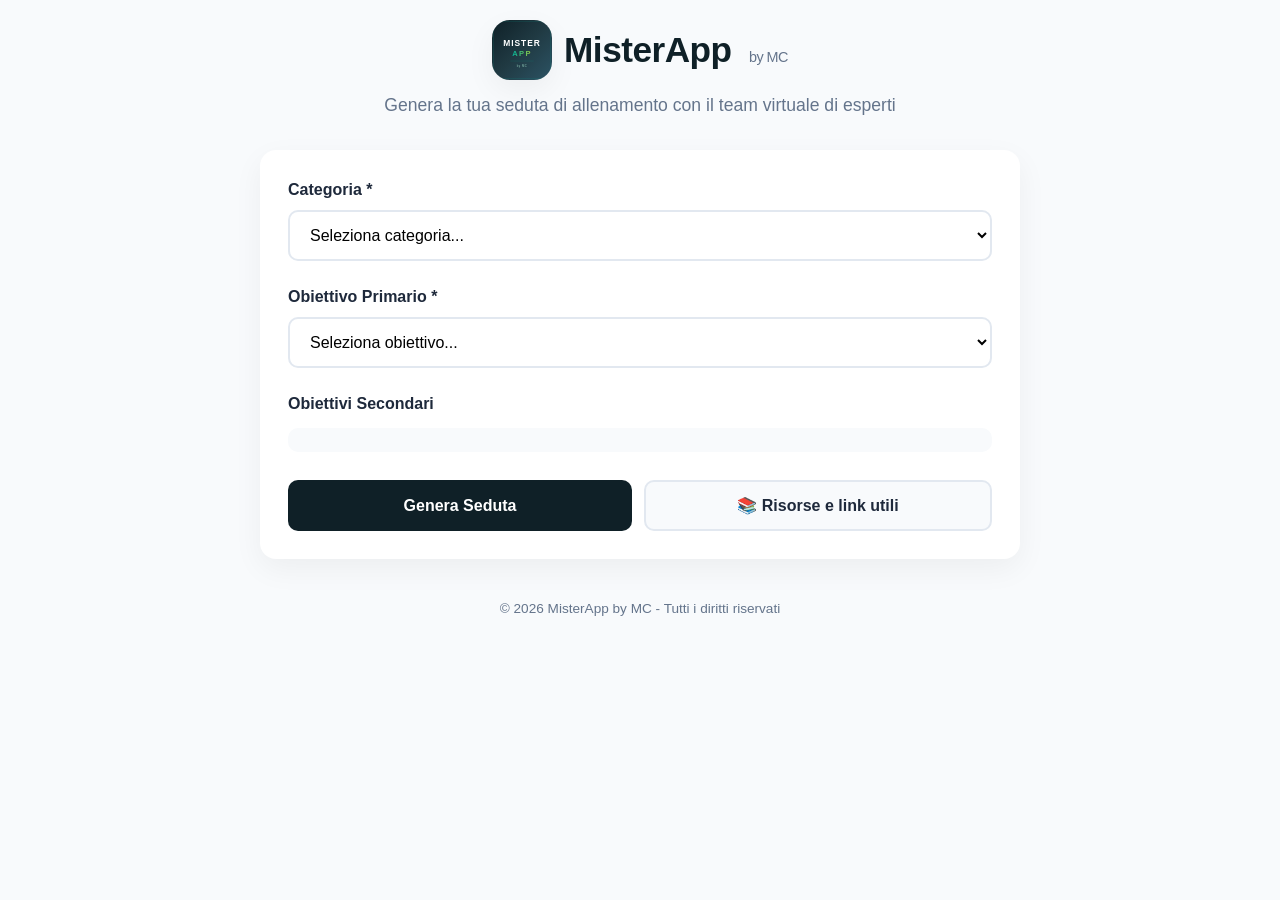
==== index.html @ bcd7efe0 "Add files via upload" ====
<!DOCTYPE html>
<html lang="it">
<head>
  <meta charset="UTF-8">
  <meta name="viewport" content="width=device-width, initial-scale=1.0, maximum-scale=1.0, user-scalable=yes, viewport-fit=cover">
  <meta name="theme-color" content="#0f2027">
  <meta name="apple-mobile-web-app-capable" content="yes">
  <meta name="apple-mobile-web-app-status-bar-style" content="black-translucent">
  <link rel="manifest" href="/manifest.json">
  <link rel="icon" type="image/svg+xml" href="/assets/icons/logo.svg">
  <link rel="apple-touch-icon" href="/assets/icons/icon-192.png">
  <title>MisterApp - Genera Sedute di Allenamento</title>
  <link rel="stylesheet" href="/assets/css/style.css">
</head>
<body>
  <div class="app-container">
    <header class="app-header">
      <div class="logo-container">
        <img src="/assets/icons/logo.svg" alt="MisterApp Logo" class="logo">
        <h1 class="app-title">MisterApp <span class="byline">by MC</span></h1>
      </div>
      <p class="app-description">Genera la tua seduta di allenamento con il team virtuale di esperti</p>
    </header>

    <main class="main-content">
      <form id="generatorForm" class="generator-form">
        <div class="form-group">
          <label for="categoria">Categoria *</label>
          <select id="categoria" name="categoria" required>
            <option value="" disabled selected>Seleziona categoria...</option>
            <option value="Pulcini U8">Pulcini U8</option>
            <option value="Pulcini U9">Pulcini U9</option>
            <option value="Esordienti U10">Esordienti U10</option>
            <option value="Esordienti U11">Esordienti U11</option>
            <option value="Giovanissimi U12">Giovanissimi U12</option>
            <option value="Giovanissimi U13">Giovanissimi U13</option>
            <option value="Allievi U14">Allievi U14</option>
            <option value="Allievi U15">Allievi U15</option>
            <option value="Allievi U16">Allievi U16</option>
            <option value="Juniores U17">Juniores U17</option>
            <option value="Juniores U19">Juniores U19</option>
            <option value="Prima Squadra">Prima Squadra</option>
          </select>
        </div>

        <div class="form-group">
          <label for="obiettivoPrimario">Obiettivo Primario *</label>
          <select id="obiettivoPrimario" name="obiettivoPrimario" required>
            <option value="" disabled selected>Seleziona obiettivo...</option>
            <option value="Possesso palla">Possesso palla</option>
            <option value="Non possesso (Pressing/Riconquista)">Non possesso (Pressing/Riconquista)</option>
            <option value="Transizione positiva/negativa">Transizione positiva/negativa</option>
            <option value="Finalizzazione/Tiro in porta">Finalizzazione/Tiro in porta</option>
            <option value="Costruzione dal basso">Costruzione dal basso</option>
            <option value="Ampiezza/Sviluppo laterale">Ampiezza/Sviluppo laterale</option>
            <option value="Profondità/Verticalizzazione">Profondità/Verticalizzazione</option>
            <option value="Tecnica di base">Tecnica di base</option>
          </select>
        </div>

        <div class="form-group">
          <label>Obiettivi Secondari</label>
          <div class="accordion-container" id="obiettiviSecondariContainer"></div>
          <div class="selected-chips-summary" id="selectedChipsSummary"></div>
        </div>

        <div class="form-actions">
          <button type="submit" class="btn btn-primary" id="generaBtn">
            <span class="btn-text">Genera Seduta</span>
            <span class="btn-loader" style="display: none;">
              <span class="loader-ball"></span>
              <span class="loader-ball"></span>
              <span class="loader-ball"></span>
            </span>
          </button>
          <button type="button" class="btn btn-secondary" id="risorseBtn">
            📚 Risorse e link utili
          </button>
        </div>
      </form>
    </main>

    <footer class="app-footer">
      <p>&copy; 2026 MisterApp by MC - Tutti i diritti riservati</p>
    </footer>
  </div>

  <div class="modal" id="risorseModal">
    <div class="modal-content">
      <div class="modal-header">
        <h2>📚 Risorse e link utili</h2>
        <button class="modal-close" id="closeModalBtn">&times;</button>
      </div>
      <div class="modal-body" id="risorseContent">
        <div class="loader-container">
          <div class="loader-spinner"></div>
          <p>Caricamento risorse...</p>
        </div>
      </div>
    </div>
  </div>

  <script src="/assets/js/pwa.js"></script>
  <script src="/assets/js/app.js"></script>
</body>
</html>
---- assets/css/style.css ----
:root {
  --primary: #0f2027;
  --primary-light: #00b09b;
  --secondary: #203a43;
  --accent: #96c93d;
  --bg-light: #f8fafc;
  --bg-white: #ffffff;
  --text-dark: #1e293b;
  --text-light: #64748b;
  --border-light: #e2e8f0;
  --shadow: 0 10px 30px rgba(0,0,0,0.05);
  --radius: 16px;
  --radius-sm: 10px;
}

* { margin: 0; padding: 0; box-sizing: border-box; }

body {
  font-family: 'Inter', -apple-system, BlinkMacSystemFont, 'Segoe UI', Roboto, sans-serif;
  background: var(--bg-light);
  color: var(--text-dark);
  line-height: 1.5;
}

.app-container {
  max-width: 800px;
  margin: 0 auto;
  padding: 20px;
  min-height: 100vh;
  display: flex;
  flex-direction: column;
}

/* Header */
.app-header {
  text-align: center;
  margin-bottom: 32px;
}

.logo-container {
  display: flex;
  align-items: center;
  justify-content: center;
  gap: 12px;
  margin-bottom: 12px;
}

.logo {
  width: 60px;
  height: 60px;
  border-radius: 18px;
  box-shadow: var(--shadow);
}

.app-title {
  font-size: 2.2rem;
  font-weight: 700;
  color: var(--primary);
  letter-spacing: -0.5px;
}

.byline {
  font-size: 0.9rem;
  font-weight: 400;
  color: var(--text-light);
  margin-left: 8px;
}

.app-description {
  color: var(--text-light);
  font-size: 1.1rem;
}

/* Form */
.generator-form {
  background: var(--bg-white);
  padding: 28px;
  border-radius: var(--radius);
  box-shadow: var(--shadow);
}

.form-group {
  margin-bottom: 24px;
}

.form-group label {
  display: block;
  font-weight: 600;
  margin-bottom: 8px;
  color: var(--text-dark);
}

select {
  width: 100%;
  padding: 14px 16px;
  border: 2px solid var(--border-light);
  border-radius: var(--radius-sm);
  font-size: 1rem;
  background: var(--bg-white);
  transition: all 0.2s;
}

select:focus {
  outline: none;
  border-color: var(--primary-light);
  box-shadow: 0 0 0 3px rgba(0,176,155,0.1);
}

/* Accordion */
.accordion-section {
  border: 2px solid var(--border-light);
  border-radius: var(--radius-sm);
  margin-bottom: 10px;
  overflow: hidden;
}

.accordion-header {
  padding: 14px 16px;
  background: var(--bg-light);
  font-weight: 600;
  cursor: pointer;
  display: flex;
  justify-content: space-between;
  align-items: center;
  transition: background 0.2s;
}

.accordion-header:hover {
  background: #eef2f6;
}

.accordion-icon {
  font-size: 0.8rem;
  transition: transform 0.3s;
}

.accordion-section.active .accordion-icon {
  transform: rotate(180deg);
}

.accordion-content {
  max-height: 0;
  overflow: hidden;
  transition: max-height 0.3s ease;
}

.accordion-section.active .accordion-content {
  max-height: 500px;
}

/* Chips */
.chips-container {
  display: flex;
  flex-wrap: wrap;
  gap: 8px;
  padding: 16px;
}

.chip {
  background: var(--bg-light);
  border: 2px solid var(--border-light);
  padding: 10px 18px;
  border-radius: 40px;
  font-size: 0.9rem;
  font-weight: 500;
  cursor: pointer;
  transition: all 0.2s;
  color: var(--text-dark);
}

.chip:hover {
  background: var(--primary-light);
  border-color: var(--primary);
  color: white;
}

.chip.selected {
  background: var(--primary);
  border-color: var(--primary);
  color: white;
}

.chip.selected::after {
  content: ' ✓';
  font-weight: bold;
}

/* Summary */
.selected-chips-summary {
  margin-top: 12px;
  padding: 12px;
  background: var(--bg-light);
  border-radius: var(--radius-sm);
}

.summary-empty {
  color: var(--text-light);
  font-style: italic;
}

.summary-label {
  font-weight: 600;
  margin-bottom: 8px;
}

.summary-chips {
  display: flex;
  flex-wrap: wrap;
  gap: 6px;
}

.summary-chip {
  background: var(--primary);
  color: white;
  padding: 4px 12px;
  border-radius: 20px;
  font-size: 0.8rem;
}

/* Buttons */
.form-actions {
  display: flex;
  gap: 12px;
  margin-top: 28px;
}

.btn {
  padding: 14px 24px;
  border: none;
  border-radius: var(--radius-sm);
  font-size: 1rem;
  font-weight: 600;
  cursor: pointer;
  transition: all 0.2s;
  flex: 1;
}

.btn-primary {
  background: var(--primary);
  color: white;
}

.btn-primary:hover {
  background: #1a3a47;
  transform: translateY(-2px);
  box-shadow: 0 10px 20px rgba(15,32,39,0.2);
}

.btn-secondary {
  background: var(--bg-light);
  color: var(--text-dark);
  border: 2px solid var(--border-light);
}

.btn-secondary:hover {
  background: white;
  border-color: var(--primary-light);
}

.btn-loader {
  display: flex;
  align-items: center;
  justify-content: center;
  gap: 6px;
}

.loader-ball {
  width: 10px;
  height: 10px;
  background: white;
  border-radius: 50%;
  animation: bounce 1.4s infinite ease-in-out both;
}

.loader-ball:nth-child(1) { animation-delay: -0.32s; }
.loader-ball:nth-child(2) { animation-delay: -0.16s; }

@keyframes bounce {
  0%, 80%, 100% { transform: scale(0); }
  40% { transform: scale(1); }
}

/* Modal */
.modal {
  display: none;
  position: fixed;
  top: 0; left: 0; right: 0; bottom: 0;
  background: rgba(0,0,0,0.5);
  align-items: center;
  justify-content: center;
  z-index: 1000;
  padding: 20px;
}

.modal-content {
  background: white;
  border-radius: var(--radius);
  max-width: 600px;
  width: 100%;
  max-height: 80vh;
  overflow-y: auto;
}

.modal-header {
  padding: 20px;
  border-bottom: 1px solid var(--border-light);
  display: flex;
  justify-content: space-between;
  align-items: center;
}

.modal-close {
  background: none;
  border: none;
  font-size: 1.8rem;
  cursor: pointer;
  color: var(--text-light);
}

.modal-body {
  padding: 20px;
}

.link-list {
  list-style: none;
}

.link-list li {
  margin-bottom: 16px;
}

.link-list a {
  color: var(--primary-light);
  text-decoration: none;
  font-weight: 600;
}

.link-desc {
  font-size: 0.85rem;
  color: var(--text-light);
  margin-top: 4px;
}

.image-grid {
  display: grid;
  grid-template-columns: repeat(auto-fill, minmax(150px, 1fr));
  gap: 10px;
  margin-top: 12px;
}

.image-grid img {
  width: 100%;
  height: 120px;
  object-fit: cover;
  border-radius: 8px;
}

/* Footer */
.app-footer {
  margin-top: 40px;
  text-align: center;
  color: var(--text-light);
  font-size: 0.85rem;
}

/* Seduta Page */
.app-header-compact {
  display: flex;
  align-items: center;
  justify-content: space-between;
  margin-bottom: 20px;
}

.header-left, .header-right {
  flex: 0 0 80px;
}

.header-center {
  display: flex;
  align-items: center;
  gap: 10px;
}

.back-link {
  color: var(--primary-light);
  text-decoration: none;
  font-weight: 600;
}

.logo-small {
  width: 40px;
  height: 40px;
  border-radius: 12px;
}

.btn-icon {
  padding: 10px 16px;
  background: var(--primary);
  color: white;
  border-radius: var(--radius-sm);
  border: none;
  cursor: pointer;
  font-weight: 600;
}

.btn-icon:hover {
  background: #1a3a47;
}

.seduta-header-info {
  margin-bottom: 24px;
}

.seduta-header-info h1 {
  color: var(--primary);
}

.seduta-meta {
  display: flex;
  gap: 8px;
  margin-top: 8px;
}

.badge {
  background: var(--primary-light);
  color: var(--primary);
  padding: 4px 12px;
  border-radius: 20px;
  font-size: 0.85rem;
  font-weight: 600;
}

.fase-card {
  background: white;
  border-radius: var(--radius);
  padding: 20px;
  margin-bottom: 20px;
  box-shadow: var(--shadow);
}

.fase-card h2 {
  color: var(--primary);
  margin-bottom: 16px;
  border-bottom: 2px solid var(--border-light);
  padding-bottom: 10px;
}

.esercizio-card {
  margin-bottom: 24px;
}

.esercizio-card h3 {
  color: var(--secondary);
  margin-bottom: 12px;
}

.materiali-box {
  background: var(--bg-light);
  padding: 10px 14px;
  border-radius: var(--radius-sm);
  margin-bottom: 14px;
  font-size: 0.9rem;
}

.esercizio-descrizione {
  margin-bottom: 16px;
}

.esercizio-descrizione p {
  margin-bottom: 8px;
}

.canvas-container {
  margin-top: 16px;
  border-radius: var(--radius-sm);
  overflow: hidden;
  background: #27ae60;
}

/* Loader */
.loader-container {
  display: flex;
  flex-direction: column;
  align-items: center;
  justify-content: center;
  padding: 40px;
}

.loader-spinner {
  width: 50px;
  height: 50px;
  border: 4px solid var(--border-light);
  border-top-color: var(--primary);
  border-radius: 50%;
  animation: spin 1s linear infinite;
  margin-bottom: 16px;
}

@keyframes spin {
  to { transform: rotate(360deg); }
}

/* Install button */
.install-btn {
  background: var(--primary-light);
  color: white;
  border: none;
  padding: 8px 16px;
  border-radius: 30px;
  font-weight: 600;
  cursor: pointer;
  margin-left: 12px;
}

/* Responsive */
@media (max-width: 600px) {
  .app-container { padding: 16px; }
  .generator-form { padding: 20px; }
  .form-actions { flex-direction: column; }
  .app-header-compact { flex-wrap: wrap; }
  .header-left, .header-right { flex: 0 0 60px; }
  .app-title { font-size: 1.8rem; }
}
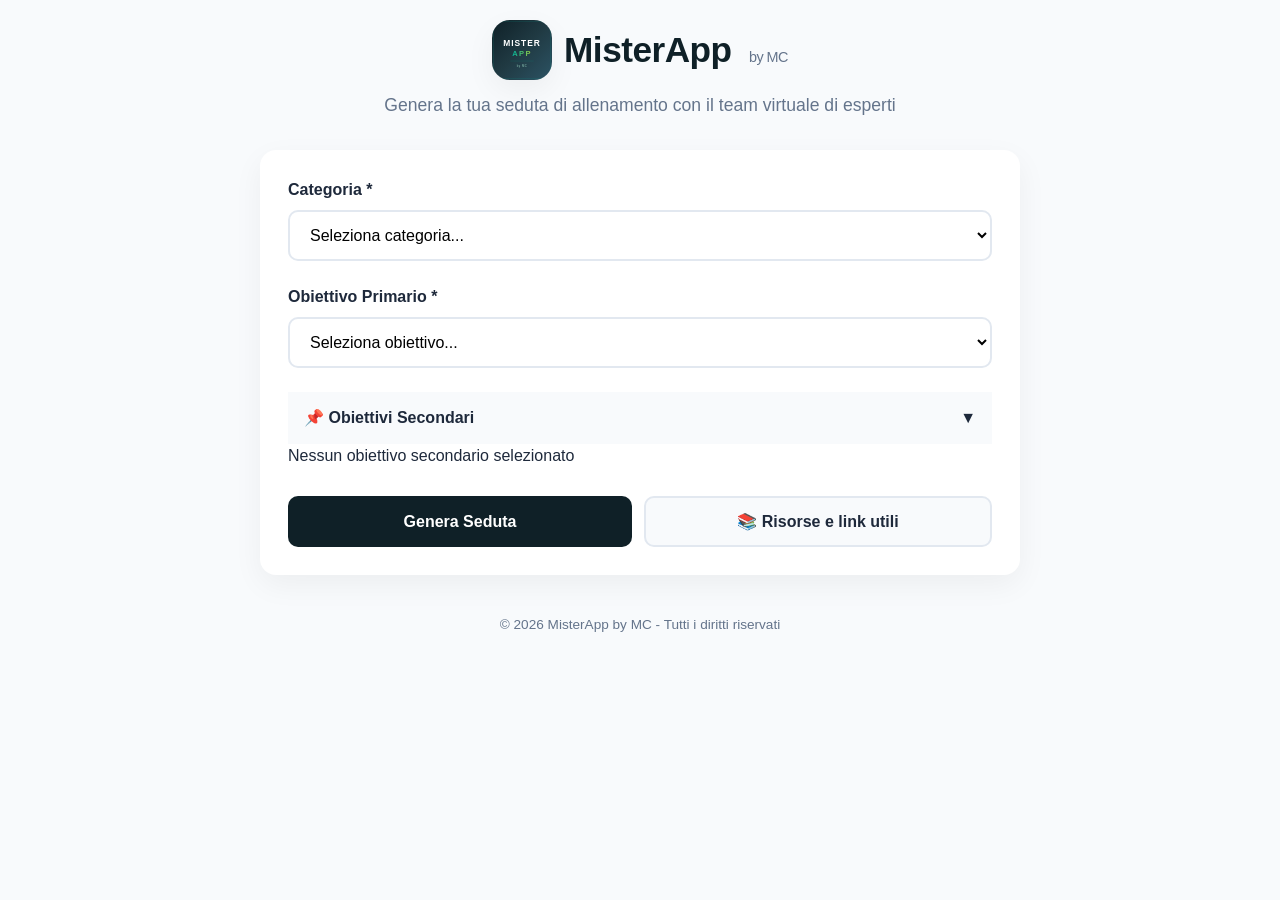
==== commit 07ed76d0: "Rename form ID and update related elements" ====
--- a/index.html
+++ b/index.html
@@ -23,7 +23,7 @@
     </header>
 
     <main class="main-content">
-      <form id="generatorForm" class="generator-form">
+      <form id="training-form" class="generator-form">
         <div class="form-group">
           <label for="categoria">Categoria *</label>
           <select id="categoria" name="categoria" required>
@@ -44,8 +44,8 @@
         </div>
 
         <div class="form-group">
-          <label for="obiettivoPrimario">Obiettivo Primario *</label>
-          <select id="obiettivoPrimario" name="obiettivoPrimario" required>
+          <label for="obiettivo-primario">Obiettivo Primario *</label>
+          <select id="obiettivo-primario" name="obiettivoPrimario" required>
             <option value="" disabled selected>Seleziona obiettivo...</option>
             <option value="Possesso palla">Possesso palla</option>
             <option value="Non possesso (Pressing/Riconquista)">Non possesso (Pressing/Riconquista)</option>
@@ -59,9 +59,16 @@
         </div>
 
         <div class="form-group">
-          <label>Obiettivi Secondari</label>
-          <div class="accordion-container" id="obiettiviSecondariContainer"></div>
-          <div class="selected-chips-summary" id="selectedChipsSummary"></div>
+          <div class="accordion-header" id="secondary-header">
+            <span>📌 Obiettivi Secondari</span>
+            <span class="accordion-arrow">▼</span>
+          </div>
+          <div class="accordion-content hidden" id="secondary-content">
+            <div class="chips-container" id="secondary-chips"></div>
+          </div>
+          <div class="selected-summary" id="selected-summary">
+            <span class="text-gray-500">Nessun obiettivo secondario selezionato</span>
+          </div>
         </div>
 
         <div class="form-actions">
@@ -73,7 +80,7 @@
               <span class="loader-ball"></span>
             </span>
           </button>
-          <button type="button" class="btn btn-secondary" id="risorseBtn">
+          <button type="button" class="btn btn-secondary" id="risorseBtn" onclick="openResourcesModal()">
             📚 Risorse e link utili
           </button>
         </div>
@@ -85,13 +92,14 @@
     </footer>
   </div>
 
-  <div class="modal" id="risorseModal">
+  <!-- Modal Risorse -->
+  <div id="resources-modal" class="modal hidden">
     <div class="modal-content">
       <div class="modal-header">
         <h2>📚 Risorse e link utili</h2>
-        <button class="modal-close" id="closeModalBtn">&times;</button>
+        <button class="modal-close" onclick="closeResourcesModal()">&times;</button>
       </div>
-      <div class="modal-body" id="risorseContent">
+      <div class="modal-body" id="resources-content">
         <div class="loader-container">
           <div class="loader-spinner"></div>
           <p>Caricamento risorse...</p>
@@ -100,7 +108,9 @@
     </div>
   </div>
 
+  <div id="error-message" class="error-message hidden"></div>
+
   <script src="/assets/js/pwa.js"></script>
   <script src="/assets/js/app.js"></script>
 </body>
-</html>+</html>
